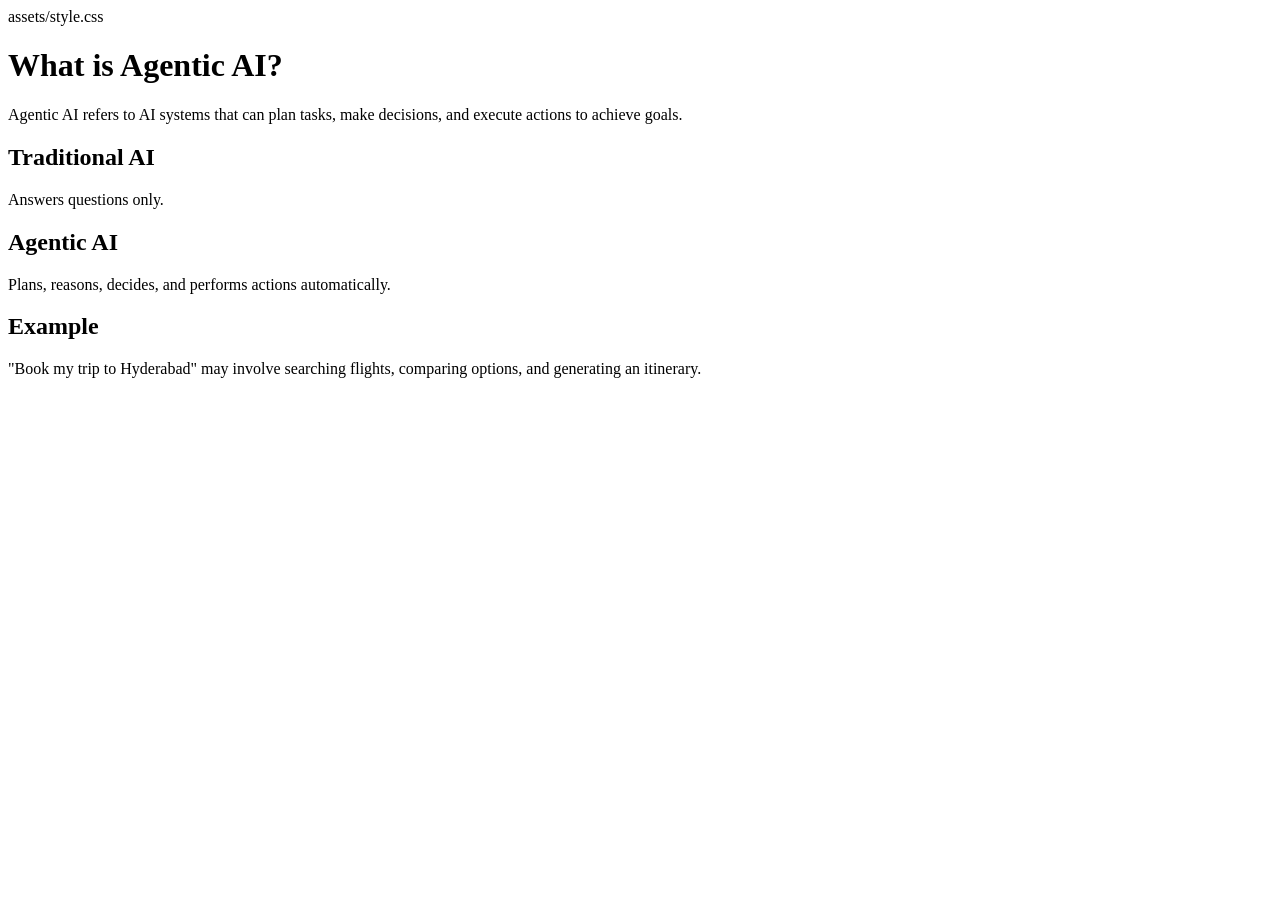
==== what-is-agentic-ai.html @ c7d17b13 "Create what-is-agentic-ai.html" ====
<!DOCTYPE html>
<html lang="en">
<head>

<meta charset="UTF-8">
<meta name="viewport" content="width=device-width, initial-scale=1.0">

<title>What is Agentic AI?</title>

<meta name="description"
content="Understand Agentic AI with examples.">

assets/style.css

</head>

<body>

<header>
<h1>What is Agentic AI?</h1>
</header>

<main>

<p>
Agentic AI refers to AI systems that can plan tasks, make decisions, and execute actions to achieve goals.
</p>

<h2>Traditional AI</h2>

<p>
Answers questions only.
</p>

<h2>Agentic AI</h2>

<p>
Plans, reasons, decides, and performs actions automatically.
</p>

<h2>Example</h2>

<p>
"Book my trip to Hyderabad" may involve searching flights, comparing options, and generating an itinerary.
</p>

<p><a href="indexck to Home</a></p>

</main>

</body>
</html>
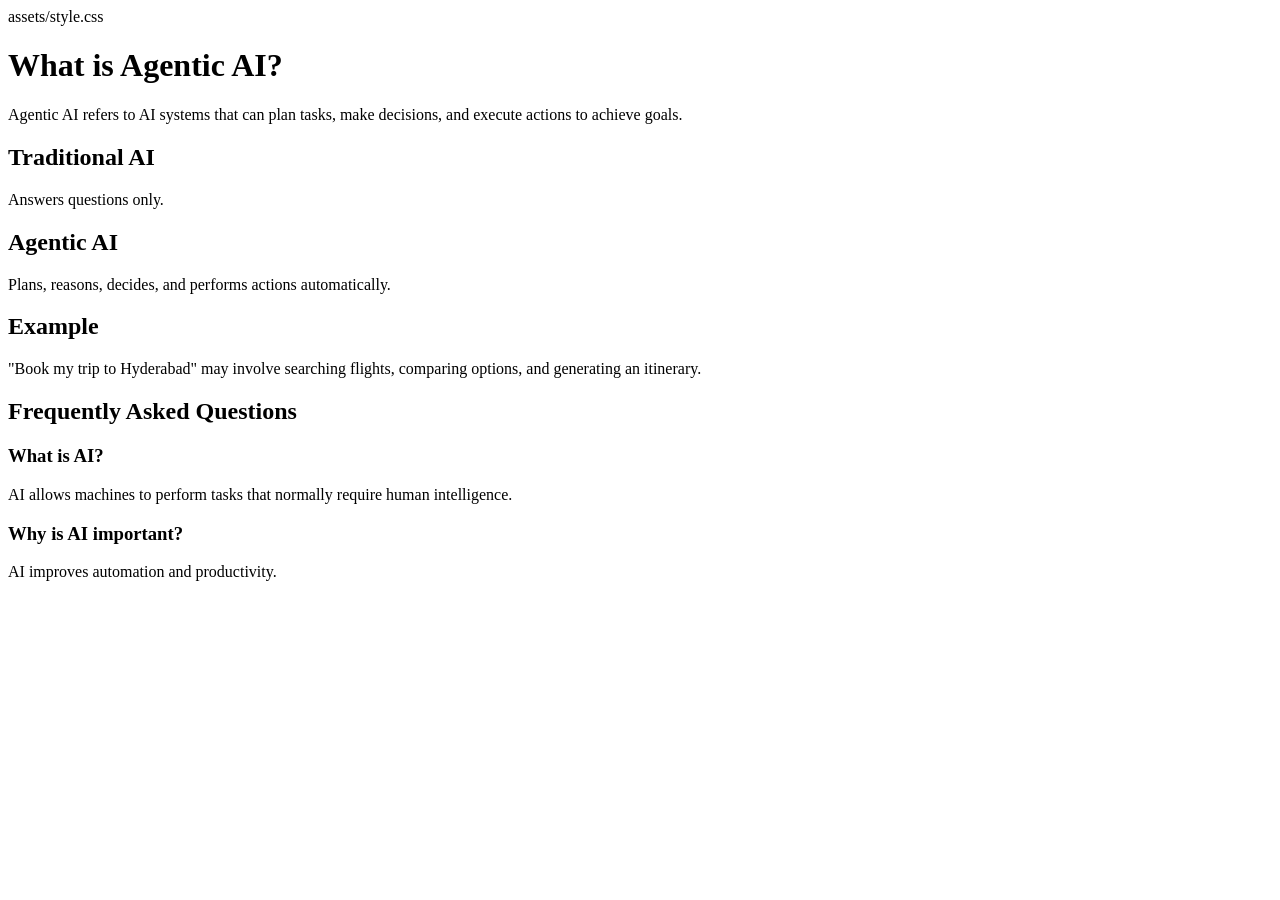
==== commit d6f55e41: "Update what-is-agentic-ai.html" ====
--- a/what-is-agentic-ai.html
+++ b/what-is-agentic-ai.html
@@ -11,7 +11,12 @@
 content="Understand Agentic AI with examples.">
 
 assets/style.css
-
+<script type="application/ld+json">
+{
+ "@context":"https://schema.org",
+ "@type":"FAQPage"
+}
+</script>
 </head>
 
 <body>
@@ -43,7 +48,13 @@
 <p>
 "Book my trip to Hyderabad" may involve searching flights, comparing options, and generating an itinerary.
 </p>
+<h2>Frequently Asked Questions</h2>
 
+<h3>What is AI?</h3>
+<p>AI allows machines to perform tasks that normally require human intelligence.</p>
+
+<h3>Why is AI important?</h3>
+<p>AI improves automation and productivity.</p>
 <p><a href="indexck to Home</a></p>
 
 </main>
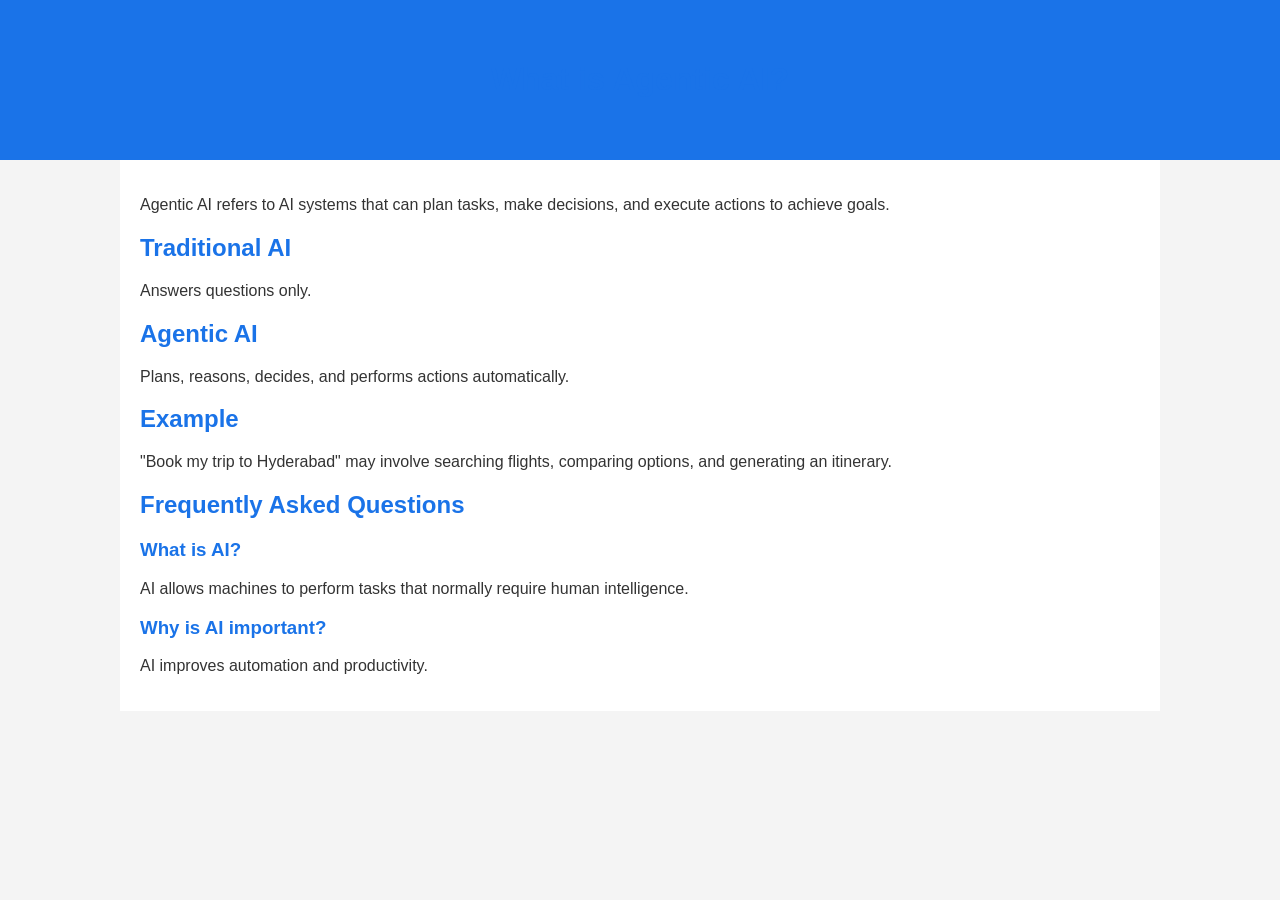
==== commit 5526cc59: "Update what-is-agentic-ai.html" ====
--- a/what-is-agentic-ai.html
+++ b/what-is-agentic-ai.html
@@ -10,7 +10,7 @@
 <meta name="description"
 content="Understand Agentic AI with examples.">
 
-assets/style.css
+<link rel="stylesheet" href="assets/style.css">
 <script type="application/ld+json">
 {
  "@context":"https://schema.org",
--- a/assets/style.css
+++ b/assets/style.css
@@ -0,0 +1,44 @@
+body {
+    font-family: Arial, sans-serif;
+    margin: 0;
+    background: #f4f4f4;
+    color: #333;
+}
+
+header {
+    background: #1a73e8;
+    color: white;
+    text-align: center;
+    padding: 40px;
+}
+
+main {
+    max-width: 1000px;
+    margin: auto;
+    background: white;
+    padding: 20px;
+}
+
+section {
+    margin-bottom: 40px;
+}
+
+h1,
+h2,
+h3 {
+    color: #1a73e8;
+}
+
+.faq {
+    padding: 15px;
+    margin-bottom: 15px;
+    background: #f7f7f7;
+    border-left: 5px solid #1a73e8;
+}
+
+footer {
+    background: #222;
+    color: white;
+    text-align: center;
+    padding: 20px;
+}
